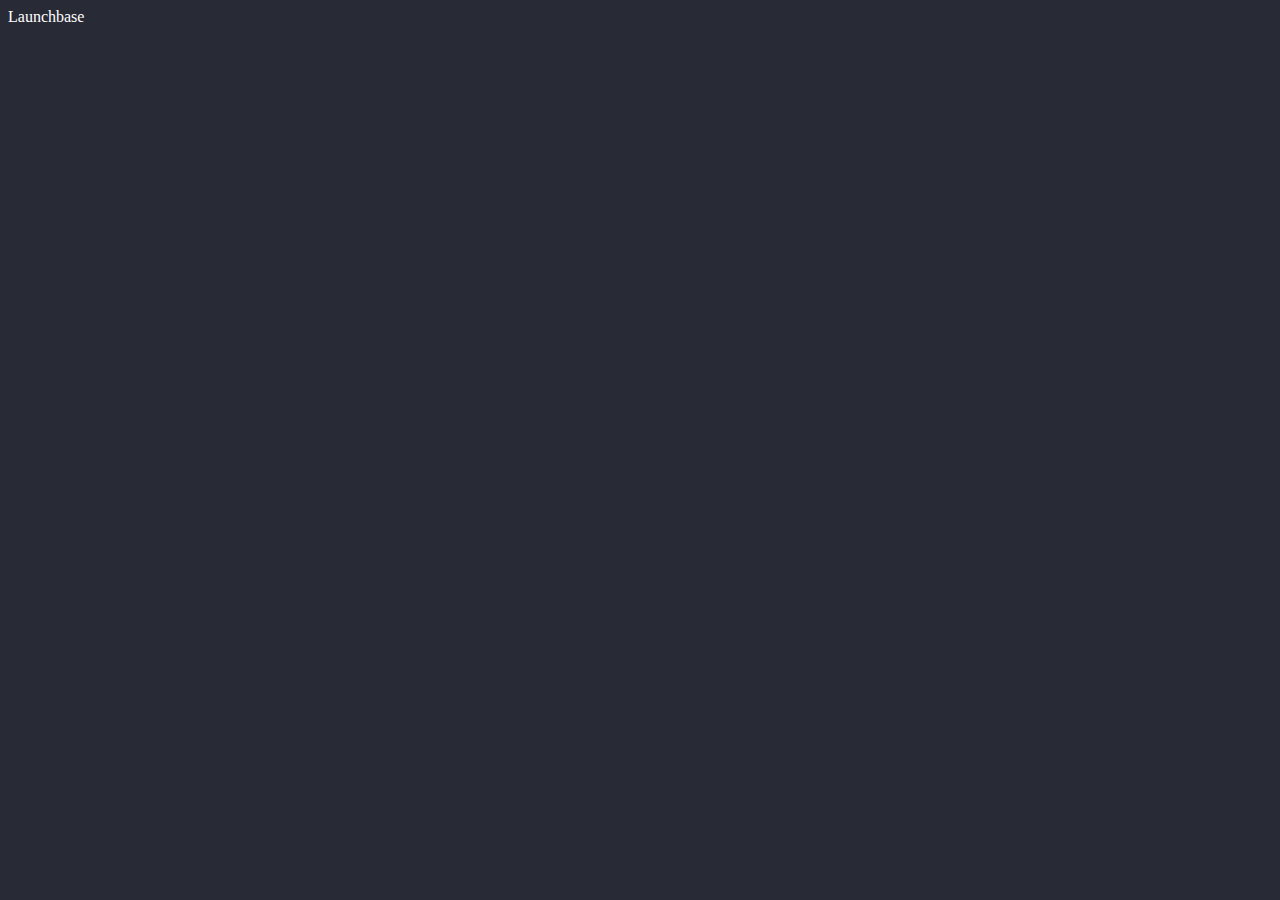
==== index.html @ 0c0b13da "projeto portfolio da fase02 do launchbase" ====
<!DOCTYPE html>

<html>

    <head>
        <title>Lucas Barroso</title>
        <style>
            body {
                background: #282a36;
                color: white;
            }
        </style>
    </head>

    <body>
        Launchbase
    </body>

</html>
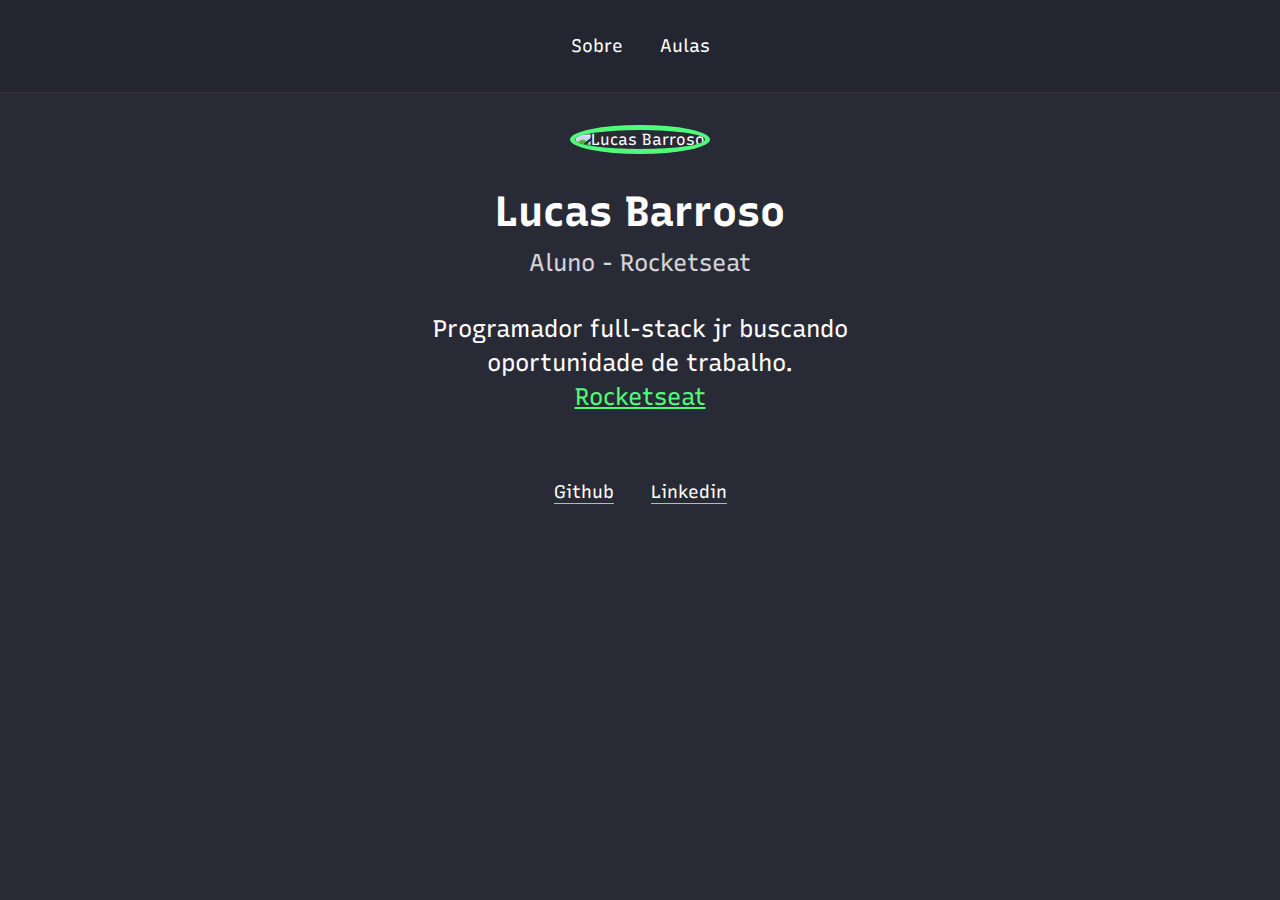
==== commit 9f28d558: "commit de pagina de portfolio" ====
--- a/index.html
+++ b/index.html
@@ -3,17 +3,35 @@
 <html>
 
     <head>
-        <title>Lucas Barroso</title>
-        <style>
-            body {
-                background: #282a36;
-                color: white;
-            }
-        </style>
+        <title>Lucas Barroso</title>        
+        <link rel="stylesheet" href="styles.css">
     </head>
 
     <body>
-        Launchbase
+        <header>
+            <div class="links">
+                <a href="/">Sobre</a>
+                <a href="/">Aulas</a>
+            </div>
+        </header>
+
+        <div id="wrapper">
+            <img src="https://avatars0.githubusercontent.com/u/55262061?s=460&u=afd5e36a1928c45b184a72081834fe19a88b7046&v=4" alt="Lucas Barroso">
+            <h1>Lucas Barroso</h1>
+            <h2>Aluno - Rocketseat</h2>
+
+            <p>Programador full-stack jr buscando oportunidade de trabalho. 
+                <br>
+                <a href="https://rocketseat.com.br" target="_blank">Rocketseat</a>
+            </p>
+        </div>
+
+        <div id="links-footer" class="links">
+            <a href="https://github.com/lucasbarroso23" target="_blank">Github</a>
+            <a href="https://www.linkedin.com/in/lucas-barroso23/" target="_blank">Linkedin</a>
+          
+
+        </div>
     </body>
 
 </html>--- a/styles.css
+++ b/styles.css
@@ -0,0 +1,70 @@
+@import url('https://fonts.googleapis.com/css2?family=Recursive:wght@400;700&display=swap');
+
+:root {
+    --color-green: #50fa7b
+}
+
+* {
+    margin: 0;
+    padding: 0;
+    border: 0;
+}
+body {
+    background: #282a36; 
+    font-family: 'Recursive', sans-serif;     
+    color: white;          
+}
+header {
+    padding: 32px;
+    border-bottom: 1px solid #333;
+    background: rgba(0, 0, 0, 0.1)
+}
+.links {
+    text-align: center;
+}
+.links a {
+    color: white;
+    text-decoration: none;
+    font-size: 18px;
+    line-height: 28px;
+    margin: 0 16px;
+}
+.links a:hover {
+    color: var(--color-green);
+    transition: color 700ms;
+}
+#wrapper {
+    text-align: center;
+    padding: 32px;
+}
+#wrapper img {
+    border-radius: 50%;
+    border: 5px solid var(--color-green);
+    margin-bottom: 32px;
+    height: 300px;
+}
+#wrapper h1 {
+    font-size: 42px;
+    line-height: 52px;
+    font-weight: bold;
+}
+#wrapper h2 {
+    font-size: 24px;
+    line-height: 34px;
+    font-weight: normal;
+    margin-top: 8px;
+    opacity: 0.8;
+}
+#wrapper p {
+    max-width: 500px; 
+    margin: 32px auto;
+    font-size: 24px;
+    line-height: 34px;
+}
+#wrapper p a{
+    color: var(--color-green);
+}
+
+#links-footer a {
+    border-bottom: 1px solid var(--color-green);
+}
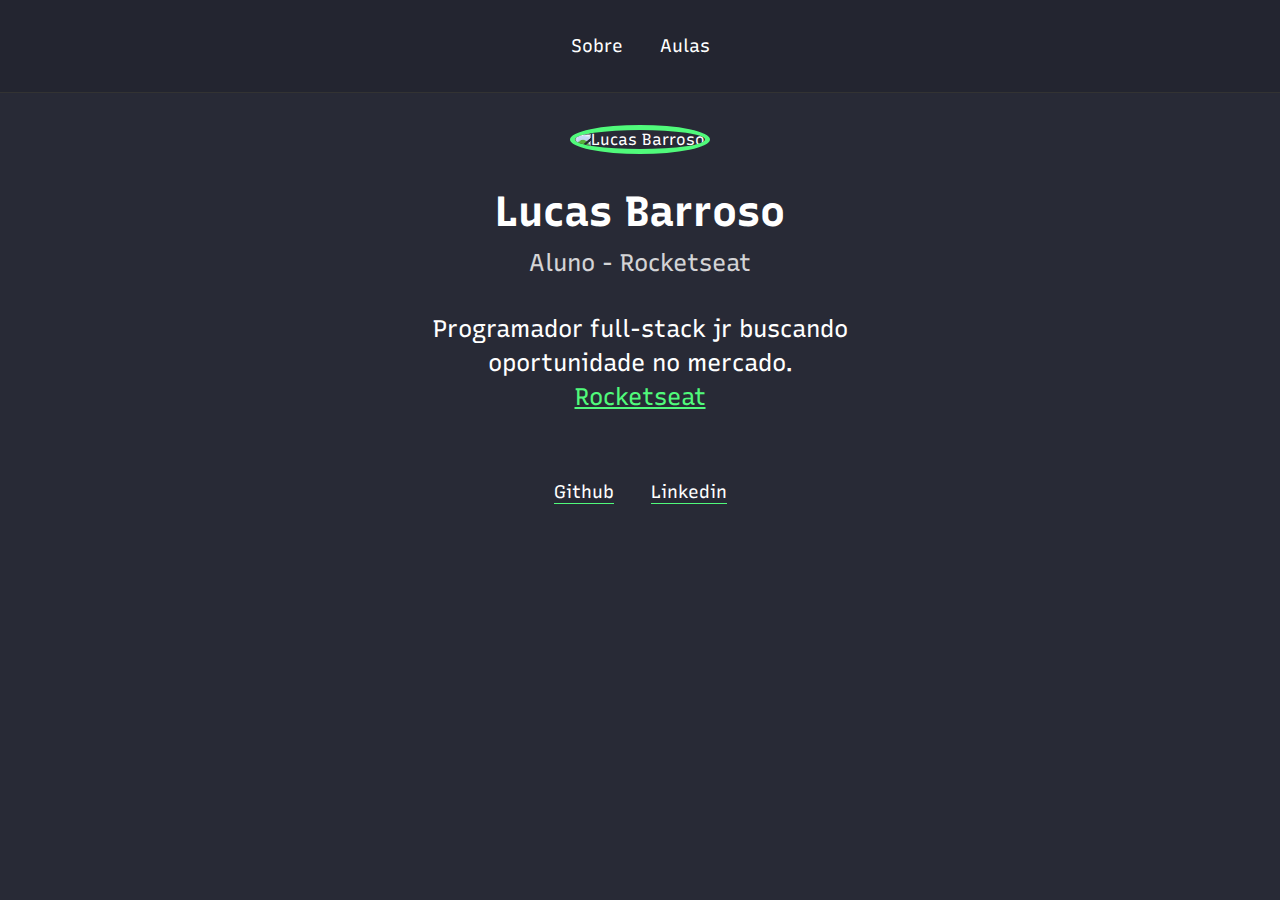
==== commit 9fc152a8: "finalizando front do portfolio" ====
--- a/index.html
+++ b/index.html
@@ -10,8 +10,8 @@
     <body>
         <header>
             <div class="links">
-                <a href="/">Sobre</a>
-                <a href="/">Aulas</a>
+                <a href="index.html">Sobre</a>
+                <a href="classes.html" >Aulas</a>
             </div>
         </header>
 
@@ -20,7 +20,7 @@
             <h1>Lucas Barroso</h1>
             <h2>Aluno - Rocketseat</h2>
 
-            <p>Programador full-stack jr buscando oportunidade de trabalho. 
+            <p>Programador full-stack jr buscando oportunidade no mercado. 
                 <br>
                 <a href="https://rocketseat.com.br" target="_blank">Rocketseat</a>
             </p>
--- a/styles.css
+++ b/styles.css
@@ -1,7 +1,8 @@
 @import url('https://fonts.googleapis.com/css2?family=Recursive:wght@400;700&display=swap');
 
 :root {
-    --color-green: #50fa7b
+    --color-green: #50fa7b;
+    --color-purple: #7159c1
 }
 
 * {
@@ -68,3 +69,72 @@
 #links-footer a {
     border-bottom: 1px solid var(--color-green);
 }
+
+/*==== CARDS ====*/
+.cards {
+    max-width: 800px;
+    margin: 0 auto;
+    display: grid;
+    grid-template-columns: 1fr 1fr 1fr;
+    gap: 20px;
+}
+.card {
+    background-color: var(--color-purple);
+}
+.card_image-container img {
+    width: 100%;
+}
+.card_content,
+.card_info {
+    padding: 24px;
+}
+
+.card_info{
+    display: grid;
+    grid-template-columns: 1fr 1fr;
+}
+.card_price {
+    background-color: var(--color-purple);
+    filter: brightness(90%);
+    padding: 5px 20px;
+    border-radius: 20px;
+    text-align: center;
+}
+
+
+/*==== MODAL ====*/
+.modal-overlay {
+    background-color: rgba(0, 0, 0, 0.7);
+    width: 100%;
+    height: 100%;
+    position: fixed;
+    top: 0;
+    opacity: 0;
+    visibility: hidden;
+}
+.modal {
+    background-color: black;
+    width: 90%;
+    height: 90%;
+    margin: 5vh auto;
+    position: relative;
+}
+.modal .close-modal {
+    color: white;
+    position: absolute;
+    right: 8px;
+    top: 8px; 
+    cursor: pointer;
+}
+/*==== MODAL.ACTIVE ====*/
+.modal-overlay.active {
+    opacity: 1;
+    visibility: visible;
+}
+
+iframe {
+    width: 100%;
+    height: 90%;
+    position: absolute;
+    top: 5%;
+}